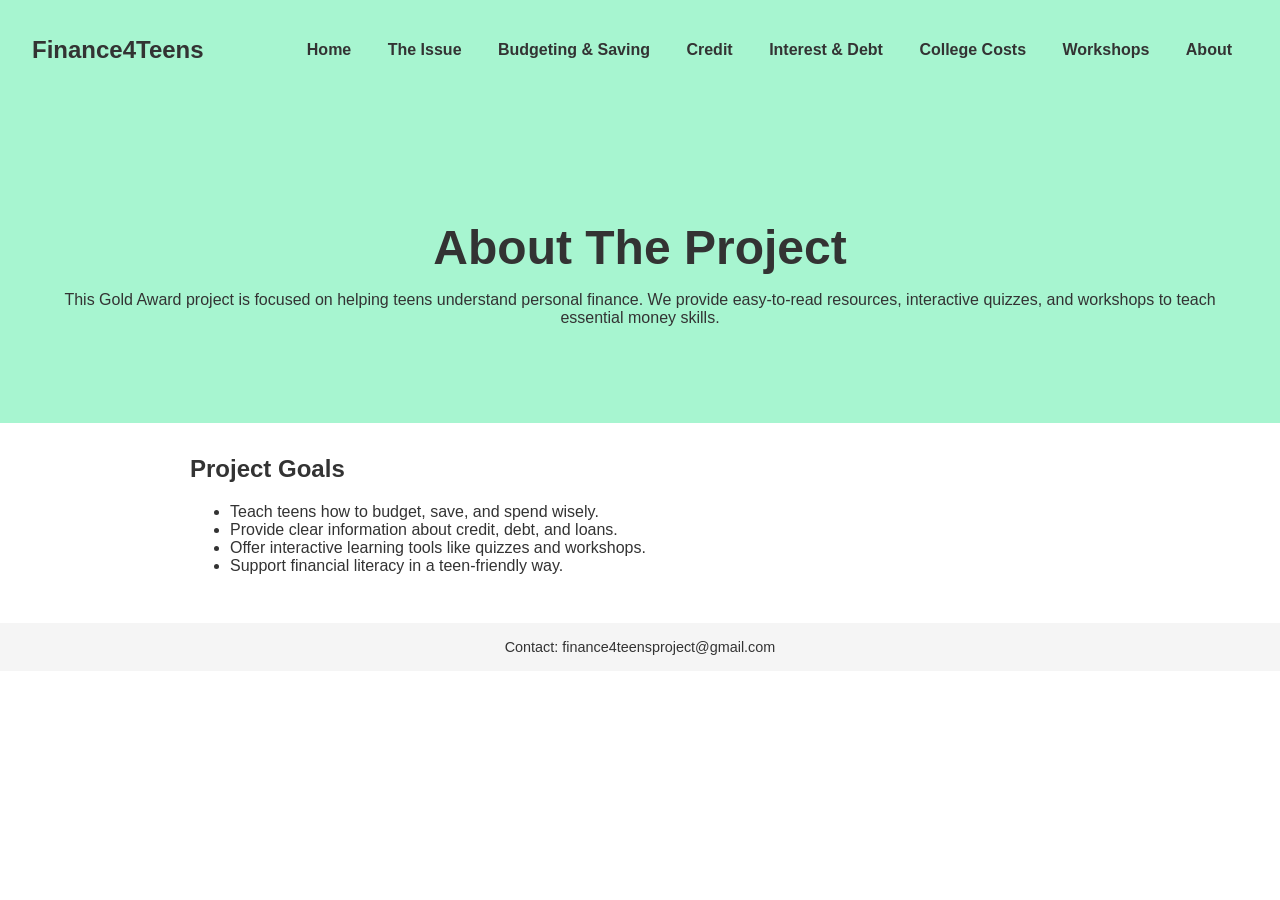
==== about.html @ e800d02d "Add files via upload" ====
<!DOCTYPE html>
<html>
<head>
    <title>About The Project</title>
    <link rel="stylesheet" href="style.css">
</head>
<body>

<header>
    <h2>Finance4Teens</h2>
    <nav>
        <a href="index.html">Home</a>
        <a href="the-issue.html">The Issue</a>
        <a href="budgeting.html">Budgeting & Saving</a>
        <a href="credit.html">Credit</a>
        <a href="interest-debt.html">Interest & Debt</a>
        <a href="college-costs.html">College Costs</a>
        <a href="workshops.html">Workshops</a>
        <a href="about.html">About</a>
    </nav>
</header>

<section class="hero">
    <h1>About The Project</h1>
    <p>This Gold Award project is focused on helping teens understand personal finance. We provide easy-to-read resources, interactive quizzes, and workshops to teach essential money skills.</p>
</section>

<div class="container">
    <h2>Project Goals</h2>
    <ul>
        <li>Teach teens how to budget, save, and spend wisely.</li>
        <li>Provide clear information about credit, debt, and loans.</li>
        <li>Offer interactive learning tools like quizzes and workshops.</li>
        <li>Support financial literacy in a teen-friendly way.</li>
    </ul>
</div>

<footer>
    Contact: finance4teensproject@gmail.com
</footer>

</body>
</html>
---- style.css ----
:root {
    --mint: #a7f5d0;
    --dark-mint: #6fd0a9;
    --text: #333;
    --white: #ffffff;
}

body {
    margin: 0;
    font-family: 'Inter', sans-serif;
    background: var(--white);
    color: var(--text);
}

header {
    background: var(--mint);
    padding: 1rem 2rem;
    display: flex;
    justify-content: space-between;
    align-items: center;
}

nav a {
    margin: 0 1rem;
    text-decoration: none;
    color: var(--text);
    font-weight: 600;
}

nav a:hover {
    color: var(--dark-mint);
}

.hero {
    background: var(--mint);
    padding: 5rem 2rem;
    text-align: center;
}

.hero h1 {
    font-size: 3rem;
    margin-bottom: 1rem;
}

.container {
    max-width: 900px;
    margin: 2rem auto;
    padding: 0 1rem;
}

.card-grid {
    display: grid;
    grid-template-columns: repeat(auto-fit, minmax(250px, 1fr));
    gap: 1.5rem;
}

.card {
    border: 2px solid var(--mint);
    padding: 1.5rem;
    border-radius: 12px;
    background: var(--white);
    transition: 0.2s;
}

.card:hover {
    border-color: var(--dark-mint);
    transform: translateY(-5px);
}

.btn {
    display: inline-block;
    padding: 0.8rem 1.4rem;
    background: var(--mint);
    border-radius: 8px;
    text-decoration: none;
    font-weight: 600;
    margin-top: 1rem;
    color: var(--text);
}

.btn:hover {
    background: var(--dark-mint);
}

footer {
    text-align: center;
    padding: 1rem 0;
    margin-top: 3rem;
    background: #f5f5f5;
    font-size: 0.9rem;
}
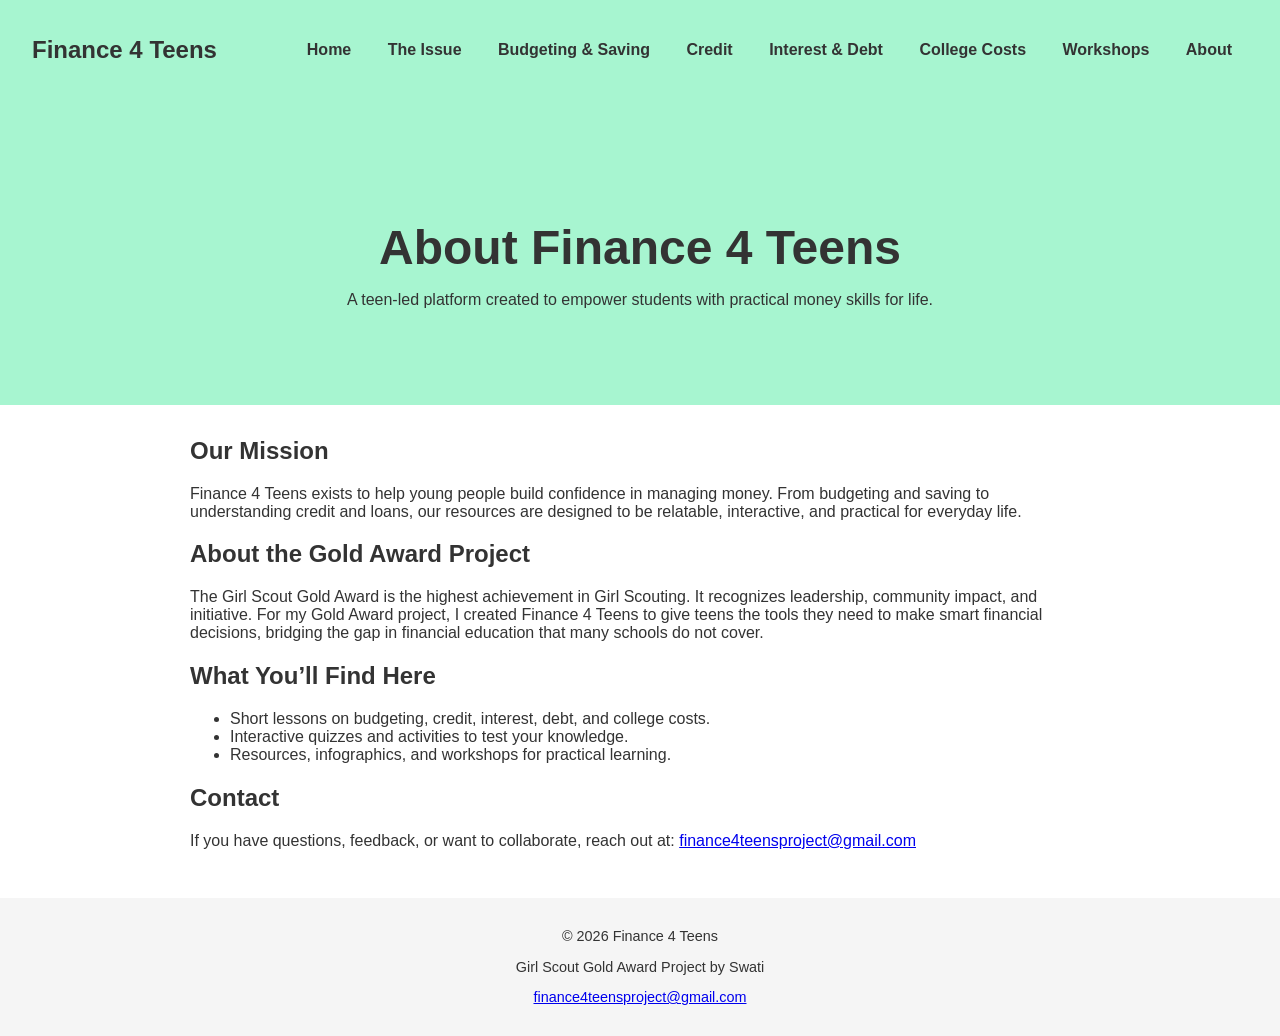
==== commit f03145de: "Update about.html" ====
--- a/about.html
+++ b/about.html
@@ -1,13 +1,15 @@
 <!DOCTYPE html>
-<html>
+<html lang="en">
 <head>
-    <title>About The Project</title>
+    <meta charset="UTF-8">
+    <meta name="viewport" content="width=device-width, initial-scale=1.0">
+    <title>About - Finance 4 Teens</title>
     <link rel="stylesheet" href="style.css">
 </head>
 <body>
 
 <header>
-    <h2>Finance4Teens</h2>
+    <h2>Finance 4 Teens</h2>
     <nav>
         <a href="index.html">Home</a>
         <a href="the-issue.html">The Issue</a>
@@ -21,23 +23,33 @@
 </header>
 
 <section class="hero">
-    <h1>About The Project</h1>
-    <p>This Gold Award project is focused on helping teens understand personal finance. We provide easy-to-read resources, interactive quizzes, and workshops to teach essential money skills.</p>
+    <h1>About Finance 4 Teens</h1>
+    <p>A teen-led platform created to empower students with practical money skills for life.</p>
 </section>
 
 <div class="container">
-    <h2>Project Goals</h2>
+    <h2>Our Mission</h2>
+    <p>Finance 4 Teens exists to help young people build confidence in managing money. From budgeting and saving to understanding credit and loans, our resources are designed to be relatable, interactive, and practical for everyday life.</p>
+
+    <h2>About the Gold Award Project</h2>
+    <p>The Girl Scout Gold Award is the highest achievement in Girl Scouting. It recognizes leadership, community impact, and initiative. For my Gold Award project, I created Finance 4 Teens to give teens the tools they need to make smart financial decisions, bridging the gap in financial education that many schools do not cover.</p>
+
+    <h2>What You’ll Find Here</h2>
     <ul>
-        <li>Teach teens how to budget, save, and spend wisely.</li>
-        <li>Provide clear information about credit, debt, and loans.</li>
-        <li>Offer interactive learning tools like quizzes and workshops.</li>
-        <li>Support financial literacy in a teen-friendly way.</li>
+        <li>Short lessons on budgeting, credit, interest, debt, and college costs.</li>
+        <li>Interactive quizzes and activities to test your knowledge.</li>
+        <li>Resources, infographics, and workshops for practical learning.</li>
     </ul>
+
+    <h2>Contact</h2>
+    <p>If you have questions, feedback, or want to collaborate, reach out at: <a href="mailto:finance4teensproject@gmail.com">finance4teensproject@gmail.com</a></p>
 </div>
 
 <footer>
-    Contact: finance4teensproject@gmail.com
+    <p>© 2026 Finance 4 Teens</p>
+    <p>Girl Scout Gold Award Project by Swati</p>
+    <p><a href="mailto:finance4teensproject@gmail.com">finance4teensproject@gmail.com</a></p>
 </footer>
 
 </body>
-</html>+</html>
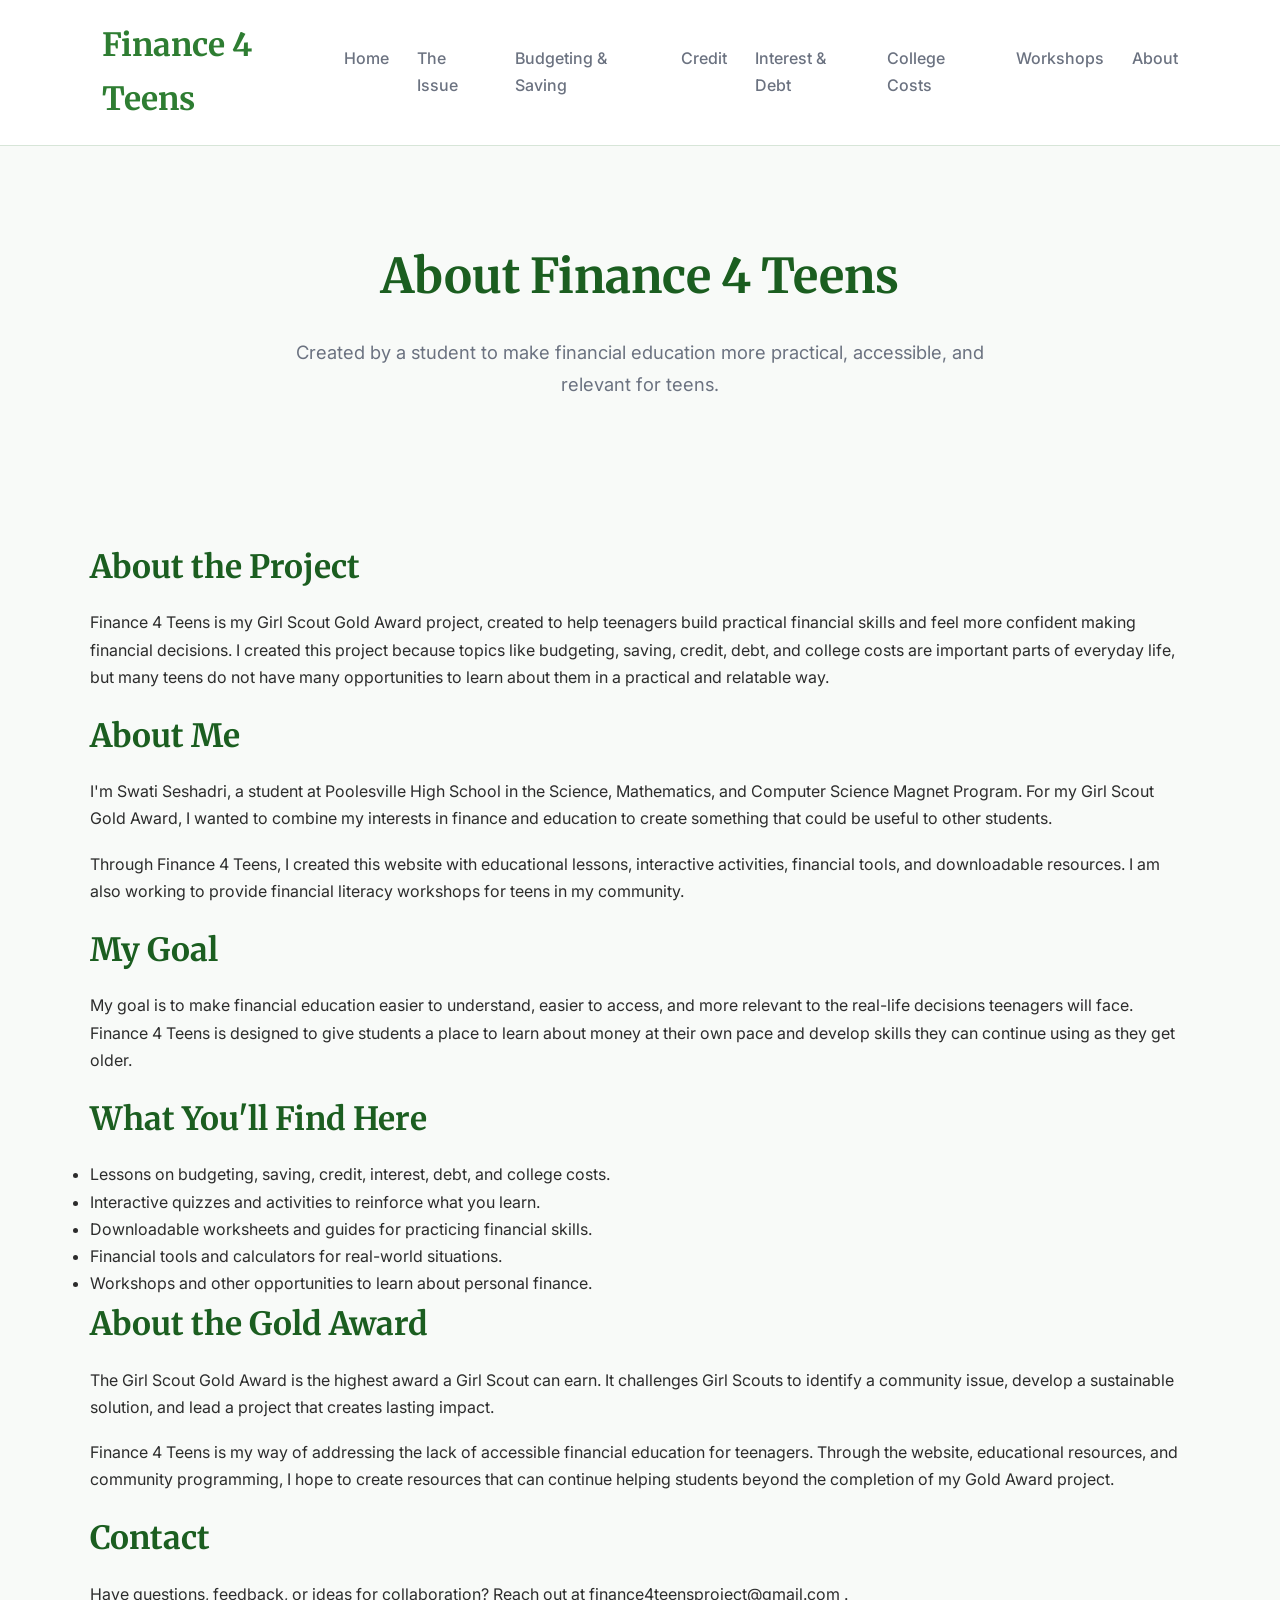
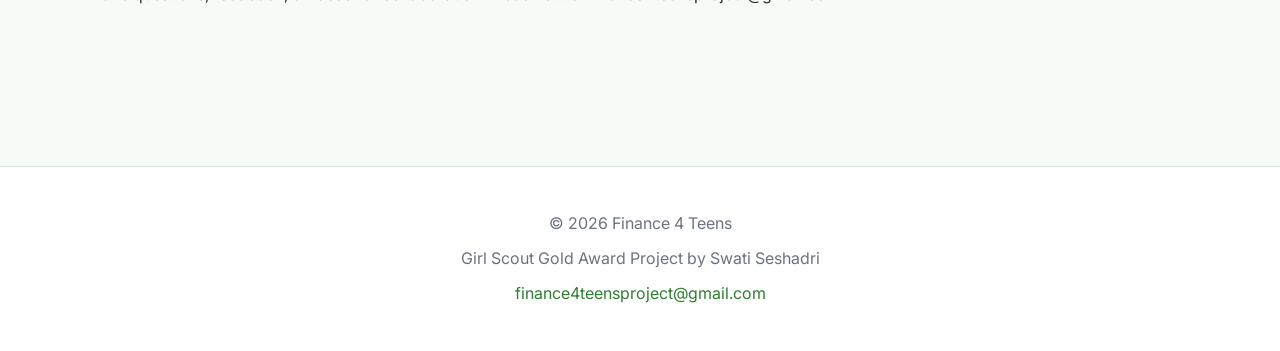
==== commit dcbb981d: "Update about.html" ====
--- a/about.html
+++ b/about.html
@@ -24,31 +24,85 @@
 
 <section class="hero">
     <h1>About Finance 4 Teens</h1>
-    <p>A teen-led platform created to empower students with practical money skills for life.</p>
+    <p>Created by a student to make financial education more practical, accessible, and relevant for teens.</p>
 </section>
 
 <div class="container">
-    <h2>Our Mission</h2>
-    <p>Finance 4 Teens exists to help young people build confidence in managing money. From budgeting and saving to understanding credit and loans, our resources are designed to be relatable, interactive, and practical for everyday life.</p>
 
-    <h2>About the Gold Award Project</h2>
-    <p>The Girl Scout Gold Award is the highest achievement in Girl Scouting. It recognizes leadership, community impact, and initiative. For my Gold Award project, I created Finance 4 Teens to give teens the tools they need to make smart financial decisions, bridging the gap in financial education that many schools do not cover.</p>
+    <h2>About the Project</h2>
+    <p>
+        Finance 4 Teens is my Girl Scout Gold Award project, created to help teenagers
+        build practical financial skills and feel more confident making financial
+        decisions. I created this project because topics like budgeting, saving,
+        credit, debt, and college costs are important parts of everyday life, but
+        many teens do not have many opportunities to learn about them in a practical
+        and relatable way.
+    </p>
 
-    <h2>What You’ll Find Here</h2>
+    <h2>About Me</h2>
+    <p>
+        I'm Swati Seshadri, a student at Poolesville High School in the Science,
+        Mathematics, and Computer Science Magnet Program. For my Girl Scout Gold Award,
+        I wanted to combine my interests in finance and education to create something
+        that could be useful to other students.
+    </p>
+
+    <p>
+        Through Finance 4 Teens, I created this website with educational lessons,
+        interactive activities, financial tools, and downloadable resources. I am also
+        working to provide financial literacy workshops for teens in my community.
+    </p>
+
+    <h2>My Goal</h2>
+    <p>
+        My goal is to make financial education easier to understand, easier to access,
+        and more relevant to the real-life decisions teenagers will face. Finance 4 Teens
+        is designed to give students a place to learn about money at their own pace and
+        develop skills they can continue using as they get older.
+    </p>
+
+    <h2>What You'll Find Here</h2>
     <ul>
-        <li>Short lessons on budgeting, credit, interest, debt, and college costs.</li>
-        <li>Interactive quizzes and activities to test your knowledge.</li>
-        <li>Resources, infographics, and workshops for practical learning.</li>
+        <li>Lessons on budgeting, saving, credit, interest, debt, and college costs.</li>
+        <li>Interactive quizzes and activities to reinforce what you learn.</li>
+        <li>Downloadable worksheets and guides for practicing financial skills.</li>
+        <li>Financial tools and calculators for real-world situations.</li>
+        <li>Workshops and other opportunities to learn about personal finance.</li>
     </ul>
 
+    <h2>About the Gold Award</h2>
+    <p>
+        The Girl Scout Gold Award is the highest award a Girl Scout can earn. It
+        challenges Girl Scouts to identify a community issue, develop a sustainable
+        solution, and lead a project that creates lasting impact.
+    </p>
+
+    <p>
+        Finance 4 Teens is my way of addressing the lack of accessible financial
+        education for teenagers. Through the website, educational resources, and
+        community programming, I hope to create resources that can continue helping
+        students beyond the completion of my Gold Award project.
+    </p>
+
     <h2>Contact</h2>
-    <p>If you have questions, feedback, or want to collaborate, reach out at: <a href="mailto:finance4teensproject@gmail.com">finance4teensproject@gmail.com</a></p>
+    <p>
+        Have questions, feedback, or ideas for collaboration?
+        Reach out at
+        <a href="mailto:finance4teensproject@gmail.com">
+            finance4teensproject@gmail.com
+        </a>.
+    </p>
+
 </div>
 
 <footer>
     <p>© 2026 Finance 4 Teens</p>
-    <p>Girl Scout Gold Award Project by Swati</p>
-    <p><a href="mailto:finance4teensproject@gmail.com">finance4teensproject@gmail.com</a></p>
+    <p>Girl Scout Gold Award Project by Swati Seshadri</p>
+    <p>
+        <a href="mailto:finance4teensproject@gmail.com">
+            finance4teensproject@gmail.com
+        </a>
+    </p>
 </footer>
 
 </body>
--- a/style.css
+++ b/style.css
@@ -1,91 +1,471 @@
-:root {
-    --mint: #a7f5d0;
-    --dark-mint: #6fd0a9;
-    --text: #333;
-    --white: #ffffff;
-}
-
-body {
-    margin: 0;
-    font-family: 'Inter', sans-serif;
-    background: var(--white);
-    color: var(--text);
-}
-
-header {
-    background: var(--mint);
-    padding: 1rem 2rem;
-    display: flex;
-    justify-content: space-between;
-    align-items: center;
-}
-
-nav a {
-    margin: 0 1rem;
-    text-decoration: none;
-    color: var(--text);
-    font-weight: 600;
-}
-
-nav a:hover {
-    color: var(--dark-mint);
-}
-
-.hero {
-    background: var(--mint);
-    padding: 5rem 2rem;
-    text-align: center;
-}
-
-.hero h1 {
-    font-size: 3rem;
-    margin-bottom: 1rem;
-}
-
-.container {
-    max-width: 900px;
-    margin: 2rem auto;
-    padding: 0 1rem;
-}
-
-.card-grid {
-    display: grid;
-    grid-template-columns: repeat(auto-fit, minmax(250px, 1fr));
-    gap: 1.5rem;
-}
-
-.card {
-    border: 2px solid var(--mint);
-    padding: 1.5rem;
-    border-radius: 12px;
-    background: var(--white);
-    transition: 0.2s;
-}
-
-.card:hover {
-    border-color: var(--dark-mint);
-    transform: translateY(-5px);
-}
-
-.btn {
-    display: inline-block;
-    padding: 0.8rem 1.4rem;
-    background: var(--mint);
-    border-radius: 8px;
-    text-decoration: none;
-    font-weight: 600;
-    margin-top: 1rem;
-    color: var(--text);
-}
-
-.btn:hover {
-    background: var(--dark-mint);
-}
-
-footer {
-    text-align: center;
-    padding: 1rem 0;
-    margin-top: 3rem;
-    background: #f5f5f5;
-    font-size: 0.9rem;
-}+/* ==========================================
+   FINANCE 4 TEENS
+   Girl Scout Gold Award Project
+   style.css
+========================================== */
+
+/* ---------- GOOGLE FONT ---------- */
+@import url('https://fonts.googleapis.com/css2?family=Inter:wght@300;400;500;600;700&family=Merriweather:wght@700&display=swap');
+
+/* ---------- COLORS ---------- */
+
+:root{
+    --green:#2E7D32;
+    --dark-green:#1B5E20;
+    --light-green:#E8F5E9;
+    --background:#F8FAF8;
+    --white:#ffffff;
+    --text:#2C2C2C;
+    --gray:#6B7280;
+    --border:#D7E5D8;
+}
+
+/* ---------- RESET ---------- */
+
+*{
+    margin:0;
+    padding:0;
+    box-sizing:border-box;
+}
+
+html{
+    scroll-behavior:smooth;
+}
+
+body{
+    font-family:'Inter',sans-serif;
+    background:var(--background);
+    color:var(--text);
+    line-height:1.7;
+}
+
+/* ---------- LINKS ---------- */
+
+a{
+    text-decoration:none;
+    color:inherit;
+}
+
+/* ---------- HEADINGS ---------- */
+
+h1,h2,h3,h4{
+    font-family:'Merriweather',serif;
+    color:var(--dark-green);
+    margin-bottom:15px;
+}
+
+h1{
+    font-size:3rem;
+}
+
+h2{
+    font-size:2rem;
+}
+
+h3{
+    font-size:1.3rem;
+}
+
+p{
+    margin-bottom:18px;
+}
+
+/* ---------- HEADER ---------- */
+
+header{
+    background:white;
+    position:sticky;
+    top:0;
+    z-index:1000;
+
+    display:flex;
+    justify-content:space-between;
+    align-items:center;
+
+    padding:18px 8%;
+
+    border-bottom:1px solid var(--border);
+}
+
+header h2{
+    margin:0;
+    color:var(--green);
+}
+
+nav{
+    display:flex;
+    gap:28px;
+}
+
+nav a{
+    font-weight:500;
+    color:var(--gray);
+    transition:.25s;
+}
+
+nav a:hover{
+    color:var(--green);
+}
+
+/* ---------- HERO ---------- */
+
+.hero{
+    max-width:1100px;
+    margin:auto;
+    padding:90px 20px 80px;
+
+    text-align:center;
+}
+
+.hero h1{
+    margin-bottom:20px;
+}
+
+.hero p{
+    max-width:720px;
+    margin:auto;
+    color:var(--gray);
+    font-size:1.15rem;
+}
+
+/* ---------- BUTTONS ---------- */
+
+.button-group{
+    margin-top:40px;
+
+    display:flex;
+    justify-content:center;
+    gap:18px;
+    flex-wrap:wrap;
+}
+
+.btn{
+    display:inline-block;
+
+    background:var(--green);
+    color:white;
+
+    padding:14px 28px;
+
+    border-radius:10px;
+
+    font-weight:600;
+
+    transition:.25s;
+}
+
+.btn:hover{
+    background:var(--dark-green);
+}
+
+.btn-outline{
+    background:white;
+    color:var(--green);
+    border:2px solid var(--green);
+}
+
+.btn-outline:hover{
+    background:var(--light-green);
+}
+
+/* ---------- CONTAINER ---------- */
+
+.container{
+    width:90%;
+    max-width:1100px;
+    margin:auto;
+    padding:60px 0;
+}
+
+/* ---------- SECTION ---------- */
+
+.section-title{
+    text-align:center;
+    margin-bottom:15px;
+}
+
+.section-subtitle{
+    text-align:center;
+    color:var(--gray);
+    margin-bottom:50px;
+}
+
+/* ---------- CARDS ---------- */
+
+.card-grid{
+    display:grid;
+    grid-template-columns:repeat(auto-fit,minmax(260px,1fr));
+    gap:30px;
+}
+
+.card{
+    background:white;
+    border:1px solid var(--border);
+    border-radius:15px;
+    padding:28px;
+}
+
+.card h3{
+    margin-bottom:12px;
+}
+
+.card p{
+    color:var(--gray);
+}
+
+.card:hover{
+    border-color:var(--green);
+}
+
+/* ---------- STATISTICS ---------- */
+
+.stats-grid{
+    display:grid;
+    grid-template-columns:repeat(auto-fit,minmax(220px,1fr));
+    gap:25px;
+}
+
+.stat-card{
+
+    background:white;
+
+    padding:35px;
+
+    text-align:center;
+
+    border-radius:15px;
+
+    border:1px solid var(--border);
+}
+
+.stat-card h2{
+
+    font-size:3rem;
+
+    color:var(--green);
+}
+
+.stat-card p{
+    color:var(--gray);
+}
+
+/* ---------- INFO BOX ---------- */
+
+.info-box{
+
+    background:var(--light-green);
+
+    border-left:6px solid var(--green);
+
+    padding:22px;
+
+    border-radius:10px;
+
+    margin:30px 0;
+}
+
+/* ---------- CHECK YOURSELF ---------- */
+
+.question-box{
+
+    background:white;
+
+    border-radius:15px;
+
+    padding:25px;
+
+    margin:30px 0;
+
+    border:1px solid var(--border);
+}
+
+.question-box h3{
+
+    margin-bottom:18px;
+}
+
+.question-box ul{
+
+    margin-left:22px;
+}
+
+.question-box li{
+
+    margin-bottom:10px;
+}
+
+/* ---------- DOWNLOAD BOX ---------- */
+
+.download{
+
+    background:white;
+
+    border-radius:15px;
+
+    border:1px solid var(--border);
+
+    padding:20px;
+
+    display:flex;
+
+    justify-content:space-between;
+
+    align-items:center;
+
+    margin-bottom:20px;
+}
+
+/* ---------- LESSON INFO ---------- */
+
+.lesson-info{
+
+display:grid;
+
+grid-template-columns:repeat(auto-fit,minmax(180px,1fr));
+
+gap:20px;
+
+margin-top:45px;
+}
+
+.lesson-box{
+
+background:white;
+
+padding:20px;
+
+border-radius:15px;
+
+text-align:center;
+
+border:1px solid var(--border);
+}
+
+/* ---------- TABLE ---------- */
+
+table{
+
+width:100%;
+
+border-collapse:collapse;
+
+margin:35px 0;
+
+background:white;
+}
+
+th{
+
+background:var(--green);
+
+color:white;
+
+padding:14px;
+}
+
+td{
+
+padding:14px;
+
+border:1px solid var(--border);
+}
+
+/* ---------- FORMS ---------- */
+
+input,
+textarea,
+select{
+
+width:100%;
+
+padding:12px;
+
+margin-top:8px;
+
+margin-bottom:20px;
+
+border:1px solid var(--border);
+
+border-radius:10px;
+
+font-size:1rem;
+}
+
+button{
+
+cursor:pointer;
+
+font-size:1rem;
+
+border:none;
+}
+
+/* ---------- FOOTER ---------- */
+
+footer{
+
+margin-top:80px;
+
+background:white;
+
+padding:35px;
+
+text-align:center;
+
+border-top:1px solid var(--border);
+
+color:var(--gray);
+}
+
+footer p{
+
+margin:8px 0;
+}
+
+footer a{
+
+color:var(--green);
+}
+
+/* ---------- RESPONSIVE ---------- */
+
+@media(max-width:900px){
+
+header{
+
+flex-direction:column;
+
+gap:18px;
+}
+
+nav{
+
+flex-wrap:wrap;
+
+justify-content:center;
+
+gap:15px;
+}
+
+.hero{
+
+padding:70px 20px;
+}
+
+.hero h1{
+
+font-size:2.3rem;
+}
+
+.button-group{
+
+flex-direction:column;
+}
+
+.btn{
+
+width:100%;
+text-align:center;
+}
+
+}
